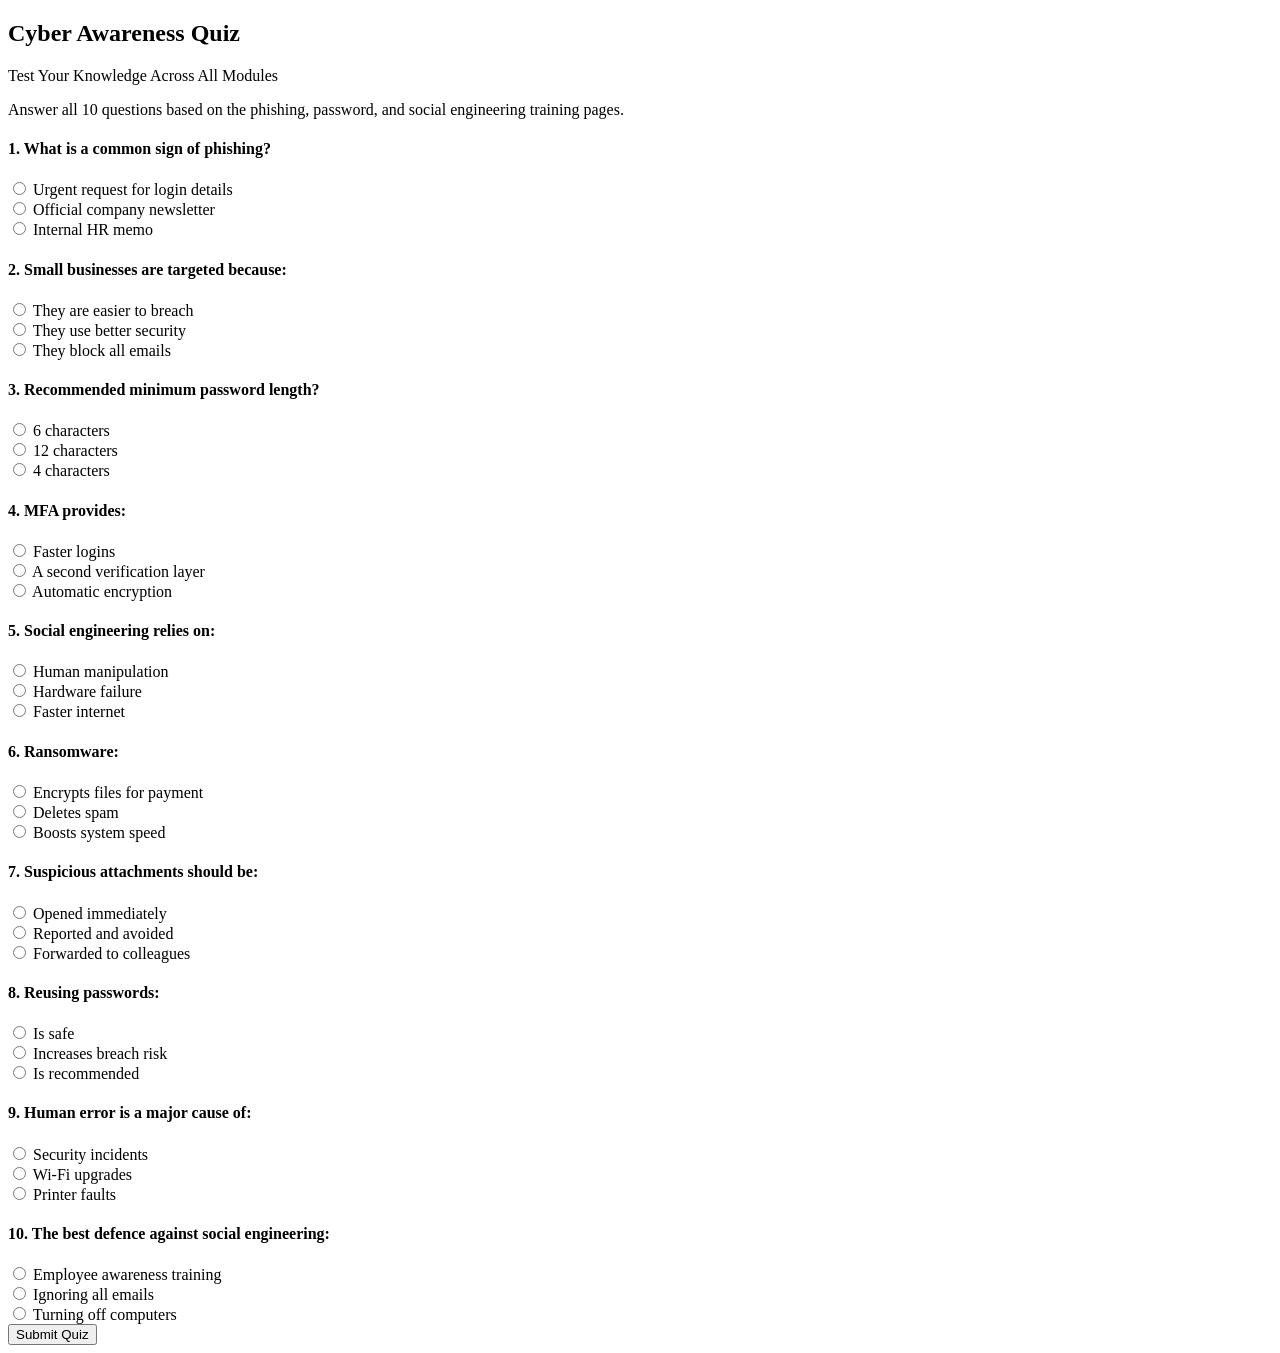
==== index.html/index5.html @ aa9679a7 "quiz quiz implimented" ====
<!DOCTYPE html>
<html lang="en">
<head>
    <meta charset="UTF-8">
    <title>Cyber Awareness Quiz</title>
    <meta name="viewport" content="width=device-width, initial-scale=1.0">
    <link rel="stylesheet" href="styles5.css">
</head>
<body>

<section class="hero">
    <div class="hero-content">
        <h1>Cyber Awareness Quiz</h1>
        <p class="subtitle">Test Your Knowledge Across All Modules</p>
    </div>
</section>

<section class="container">

    <p class="quiz-intro">
        Answer all 10 questions based on the phishing, password, and social engineering training pages.
    </p>

    <form id="quizForm">

        <!-- QUESTIONS -->
        <div class="content-card">
            <h4>1. What is a common sign of phishing?</h4>
            <label><input type="radio" name="q1" value="a"> Urgent request for login details</label><br>
            <label><input type="radio" name="q1" value="b"> Official company newsletter</label><br>
            <label><input type="radio" name="q1" value="c"> Internal HR memo</label>
        </div>

        <div class="content-card">
            <h4>2. Small businesses are targeted because:</h4>
            <label><input type="radio" name="q2" value="a"> They are easier to breach</label><br>
            <label><input type="radio" name="q2" value="b"> They use better security</label><br>
            <label><input type="radio" name="q2" value="c"> They block all emails</label>
        </div>

        <div class="content-card">
            <h4>3. Recommended minimum password length?</h4>
            <label><input type="radio" name="q3" value="a"> 6 characters</label><br>
            <label><input type="radio" name="q3" value="b"> 12 characters</label><br>
            <label><input type="radio" name="q3" value="c"> 4 characters</label>
        </div>

        <div class="content-card">
            <h4>4. MFA provides:</h4>
            <label><input type="radio" name="q4" value="a"> Faster logins</label><br>
            <label><input type="radio" name="q4" value="b"> A second verification layer</label><br>
            <label><input type="radio" name="q4" value="c"> Automatic encryption</label>
        </div>

        <div class="content-card">
            <h4>5. Social engineering relies on:</h4>
            <label><input type="radio" name="q5" value="a"> Human manipulation</label><br>
            <label><input type="radio" name="q5" value="b"> Hardware failure</label><br>
            <label><input type="radio" name="q5" value="c"> Faster internet</label>
        </div>

        <div class="content-card">
            <h4>6. Ransomware:</h4>
            <label><input type="radio" name="q6" value="a"> Encrypts files for payment</label><br>
            <label><input type="radio" name="q6" value="b"> Deletes spam</label><br>
            <label><input type="radio" name="q6" value="c"> Boosts system speed</label>
        </div>

        <div class="content-card">
            <h4>7. Suspicious attachments should be:</h4>
            <label><input type="radio" name="q7" value="a"> Opened immediately</label><br>
            <label><input type="radio" name="q7" value="b"> Reported and avoided</label><br>
            <label><input type="radio" name="q7" value="c"> Forwarded to colleagues</label>
        </div>

        <div class="content-card">
            <h4>8. Reusing passwords:</h4>
            <label><input type="radio" name="q8" value="a"> Is safe</label><br>
            <label><input type="radio" name="q8" value="b"> Increases breach risk</label><br>
            <label><input type="radio" name="q8" value="c"> Is recommended</label>
        </div>

        <div class="content-card">
            <h4>9. Human error is a major cause of:</h4>
            <label><input type="radio" name="q9" value="a"> Security incidents</label><br>
            <label><input type="radio" name="q9" value="b"> Wi-Fi upgrades</label><br>
            <label><input type="radio" name="q9" value="c"> Printer faults</label>
        </div>

        <div class="content-card">
            <h4>10. The best defence against social engineering:</h4>
            <label><input type="radio" name="q10" value="a"> Employee awareness training</label><br>
            <label><input type="radio" name="q10" value="b"> Ignoring all emails</label><br>
            <label><input type="radio" name="q10" value="c"> Turning off computers</label>
        </div>

        <button type="button" class="submit-btn" onclick="gradeQuiz()">Submit Quiz</button>

    </form>

    <div id="results" class="quiz-results"></div>

</section>

<script src="script5.js"></script>

</body>
</html>
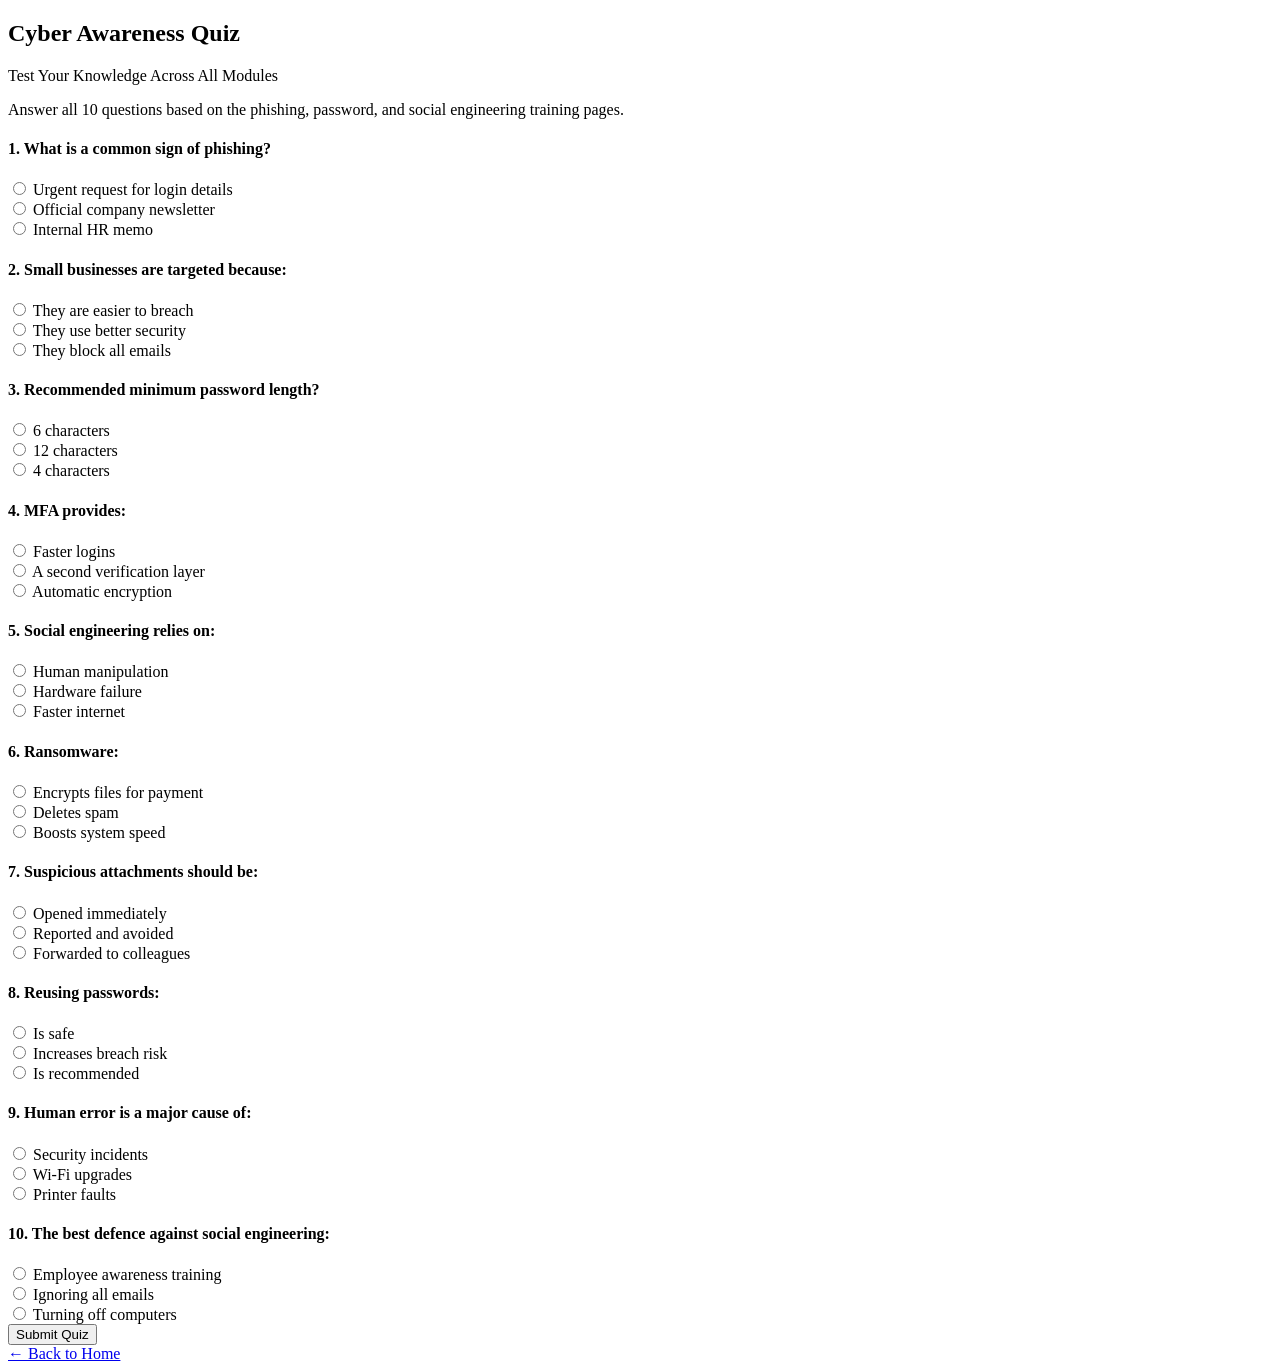
==== commit ccbb2443: "home button" ====
--- a/index.html/index5.html
+++ b/index.html/index5.html
@@ -99,6 +99,9 @@
     </form>
 
     <div id="results" class="quiz-results"></div>
+    <div class="back-home">
+    <a href="index.html" class="home-btn">← Back to Home</a>
+</div>
 
 </section>
 
